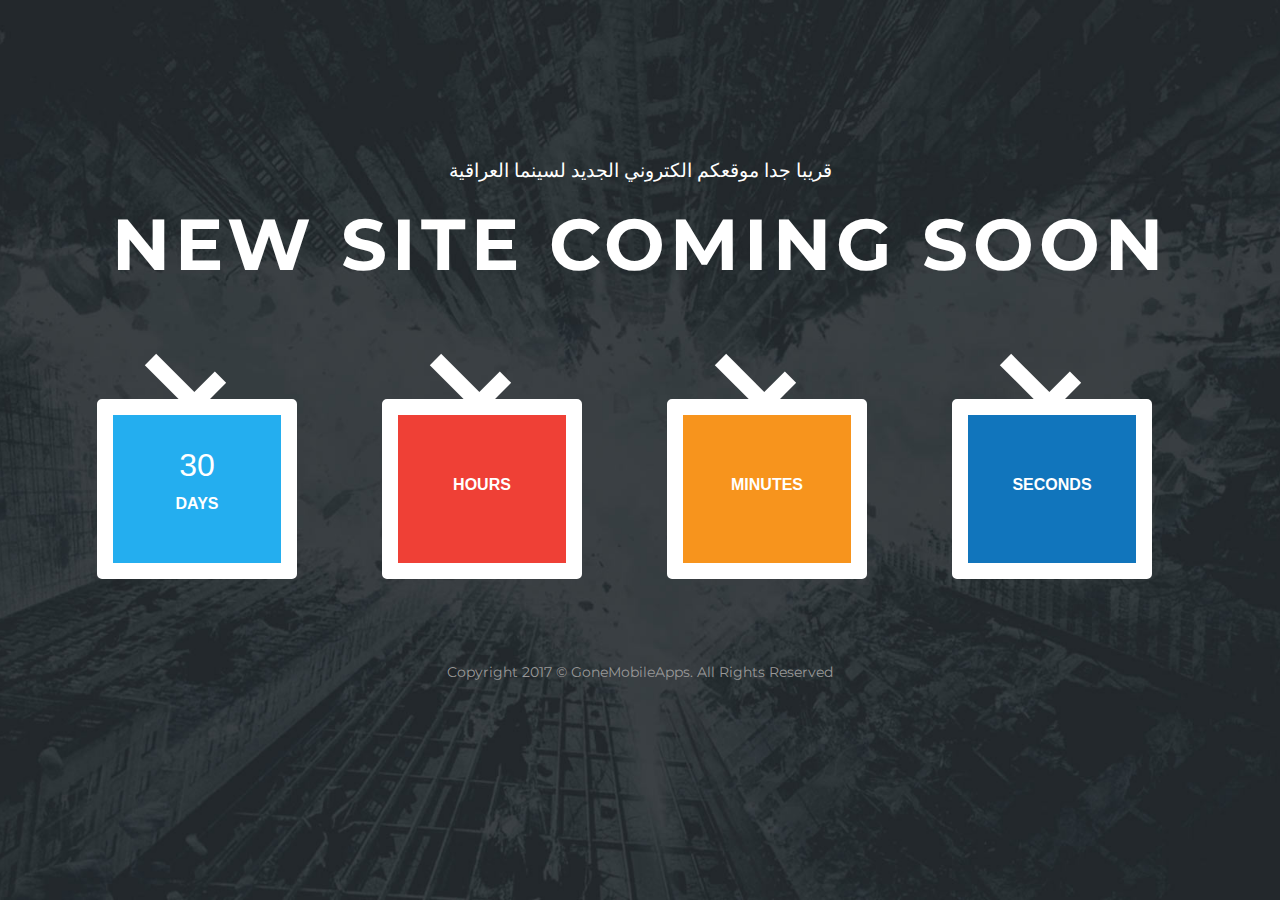
==== index.html @ c13245e3 "initial commit" ====
<!DOCTYPE html>
<html lang="en">
  <head>
    <meta charset="UTF-8" />
    <meta name="viewport" content="width=device-width, initial-scale=1.0" />
    <meta http-equiv="X-UA-Compatible" content="ie=edge" />
    <title>Document</title>
    <script src="https://cdn.jsdelivr.net/npm/vue/dist/vue.js"></script>
    <link rel="stylesheet" href="style.css" />
    <link
      rel="stylesheet"
      href="https://stackpath.bootstrapcdn.com/bootstrap/4.4.1/css/bootstrap.min.css"
      integrity="sha384-Vkoo8x4CGsO3+Hhxv8T/Q5PaXtkKtu6ug5TOeNV6gBiFeWPGFN9MuhOf23Q9Ifjh"
      crossorigin="anonymous"
    />
  </head>
  <body>
    <div class="container" id="app">
      <div class="row justify-content-center mt-5 ">
        <img
          src="http://iraqicinema.net/wp-content/uploads/2017/07/Iraqi-Logonewwwwwwwwwwwwwwwwwwww.png"
          alt=""
        />
      </div>
      <div class="row text-center mt-5  justify-content-center">
        <p class="sub-page-header text-white text-center">
          قريبا جدا موقعكم الكتروني الجديد لسينما العراقية
        </p>
      </div>
      <div class="row text-center justify-content-center">
        <h2 class="text-white soon-page-header ">
          NEW SITE COMING SOON
        </h2>
      </div>
      <div class="row justify-content-center align-items-center">
        <div class="col-md-3">
          <div class="box  box-one mb-5">
            <h2 id="days">30</h2>
            <p>DAYS</p>
          </div>
        </div>
        <div class="col-md-3">
          <div class="box  box-two mb-5">
            <h2 id="hours"></h2>
            <p>HOURS</p>
          </div>
        </div>
        <div class="col-md-3">
          <div class="box  box-three mb-5">
            <h2 id="minutes"></h2>
            <p>MINUTES</p>
          </div>
        </div>
        <div class="col-md-3">
          <div class="box  box-four mb-5">
            <h2 id="seconds"></h2>
            <p>SECONDS</p>
          </div>
        </div>
      </div>
      <footer class=" row justify-content-center">
        <p>Copyright 2017 © GoneMobileApps. All Rights Reserved</p>
      </footer>
    </div>

    <script>
      const vue = new Vue({
        el: "#app",
        data: {
          days: "",
          hour: "",
          minuts: "",
          seconds: ""
        }
      });

      var countDownDate = new Date("Jan 5, 2031 15:37:25").getTime();
      var x = setInterval(function() {
        var now = new Date().getTime();
        var distance = countDownDate - now;
        document.getElementById("days").innerHTML = Math.floor(
          distance / (1000 * 60 * 60 * 24)
        );
        document.getElementById("hours").innerHTML = Math.floor(
          (distance % (1000 * 60 * 60 * 24)) / (1000 * 60 * 60)
        );
        document.getElementById("minutes").innerHTML = Math.floor(
          (distance % (1000 * 60 * 60)) / (1000 * 60)
        );
        document.getElementById("seconds").innerHTML = Math.floor(
          (distance % (1000 * 60)) / 1000
        );
        if (distance < 0) {
          clearInterval(x);
          document.getElementById("days").innerHTML = "EXPIRED";
          document.getElementById("hours").innerHTML = "EXPIRED";
          document.getElementById("minutes").innerHTML = "EXPIRED";
          document.getElementById("seconds").innerHTML = "EXPIRED";
        }
      }, 1000);
    </script>
  </body>
</html>
---- style.css ----
@import url('https://fonts.googleapis.com/css?family=Montserrat&display=swap');
html, body{
    padding: 0;
    margin: 0;
    box-sizing: border-box;
    font-family: 'Montserrat', sans-serif;
}
body{
    background: url(http://demo.themeum.com/wordpress/moview/wp-content/themes/moview/images/trailers-and-video-bg.jpg) center center no-repeat ;
    background: url(background.jpg) center center no-repeat ;
    background-size: cover;
    background-attachment: fixed;
    -webkit-font-smoothing: antialiased;
    line-height: 2.8;
}
.comming-soon{
    
}
.main-image{
}
.grid{
    display: grid;
}
.sub-page-header{
    margin-top: 60px;
    font-weight: 400;
    font-size: 1.2rem;
    font-family: 'Montserrat', sans-serif;

}
.soon-page-header{ 
    font-size: 72px;
    letter-spacing: 5px;
    margin-bottom: 100px;
    font-family: 'Montserrat', sans-serif;
    font-weight: 700;

}
.box{
    height: 180px;
    width: 200px;
    border-radius: 5px;
    border: 16px white solid;
    margin: 12px;
    position: relative;
    color: white;
    font-weight: 700;
}
.box:before{
    content: "";
    position: absolute;
    width: 45px;
    height: 70px;
    border-right: 16px white solid;
    border-top: 16px white solid;
    top: -76px;
    left: 50px;
    transform: rotate(135deg);
}
.box {
    display: flex;
    flex-direction: column;
    justify-content: center;
    align-items: center;
}
.box-one{
    background: #24aeef;
}
.box-two{
    background: #ef4036;
}
.box-three{
    background: #f7941d;
}.box-four{
    background: #1175bc;
}
footer{
    color: #999999;
    font-size: 14px;
    font-family: 'Montserrat', sans-serif;
    margin: 35px 0;
}
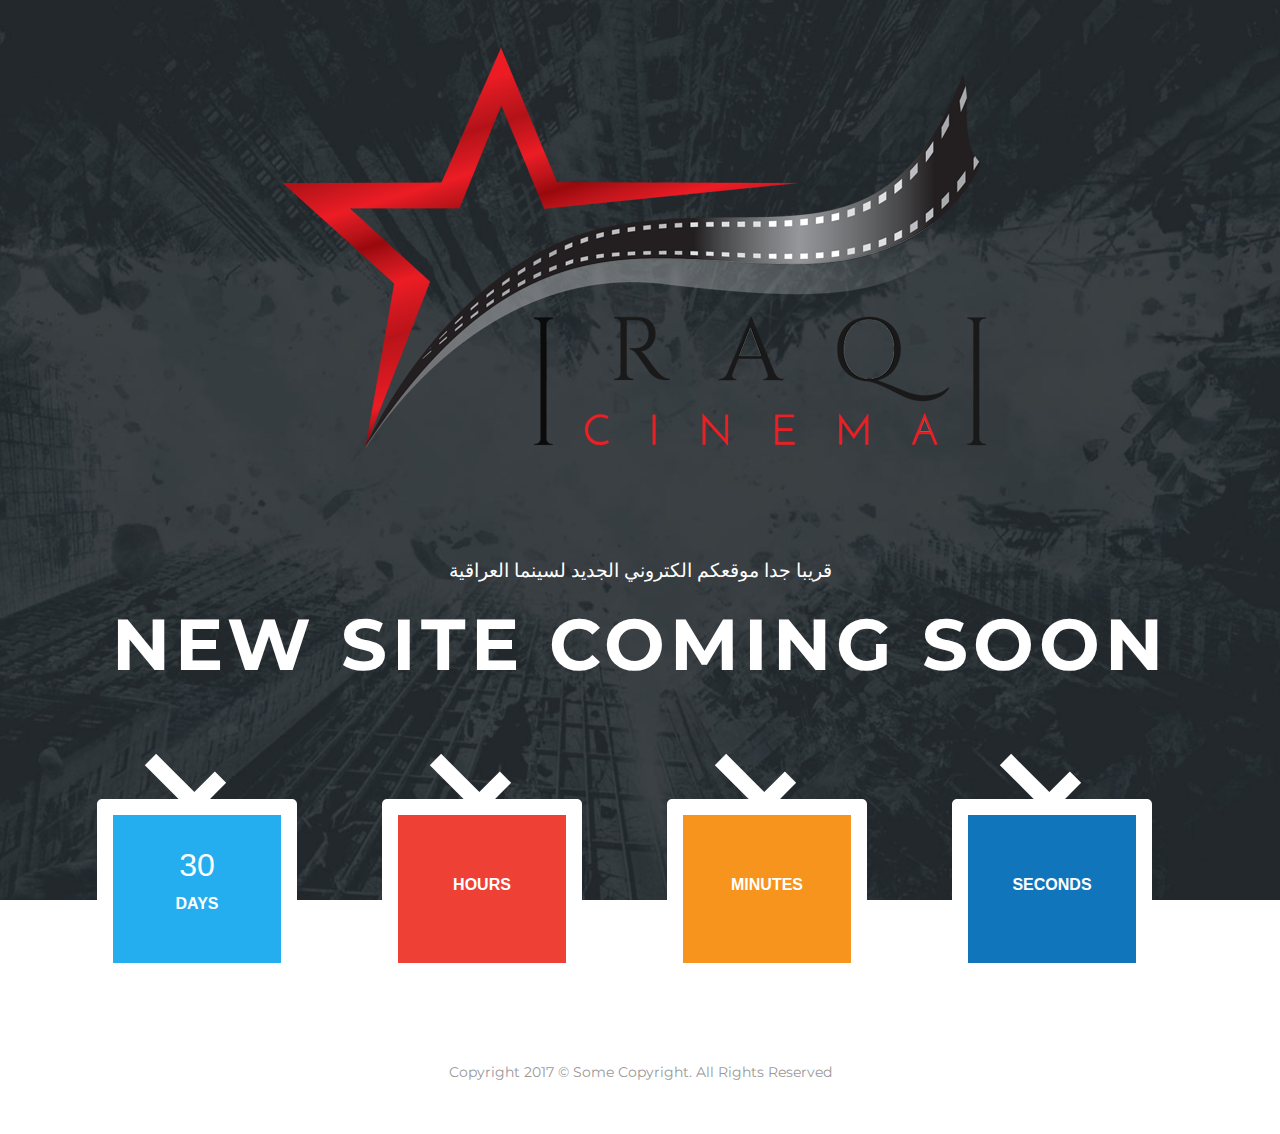
==== commit d7c00a68: "second commit" ====
--- a/index.html
+++ b/index.html
@@ -5,7 +5,6 @@
     <meta name="viewport" content="width=device-width, initial-scale=1.0" />
     <meta http-equiv="X-UA-Compatible" content="ie=edge" />
     <title>Document</title>
-    <script src="https://cdn.jsdelivr.net/npm/vue/dist/vue.js"></script>
     <link rel="stylesheet" href="style.css" />
     <link
       rel="stylesheet"
@@ -15,10 +14,10 @@
     />
   </head>
   <body>
-    <div class="container" id="app">
+    <div class="container" >
       <div class="row justify-content-center mt-5 ">
         <img
-          src="http://iraqicinema.net/wp-content/uploads/2017/07/Iraqi-Logonewwwwwwwwwwwwwwwwwwww.png"
+          src="Iraqi-Cinema-Logo.png"
           alt=""
         />
       </div>
@@ -59,20 +58,11 @@
         </div>
       </div>
       <footer class=" row justify-content-center">
-        <p>Copyright 2017 © GoneMobileApps. All Rights Reserved</p>
+        <p>Copyright 2017 © Some Copyright. All Rights Reserved</p>
       </footer>
     </div>
 
     <script>
-      const vue = new Vue({
-        el: "#app",
-        data: {
-          days: "",
-          hour: "",
-          minuts: "",
-          seconds: ""
-        }
-      });
 
       var countDownDate = new Date("Jan 5, 2031 15:37:25").getTime();
       var x = setInterval(function() {
--- a/style.css
+++ b/style.css
@@ -6,7 +6,6 @@
     font-family: 'Montserrat', sans-serif;
 }
 body{
-    background: url(http://demo.themeum.com/wordpress/moview/wp-content/themes/moview/images/trailers-and-video-bg.jpg) center center no-repeat ;
     background: url(background.jpg) center center no-repeat ;
     background-size: cover;
     background-attachment: fixed;
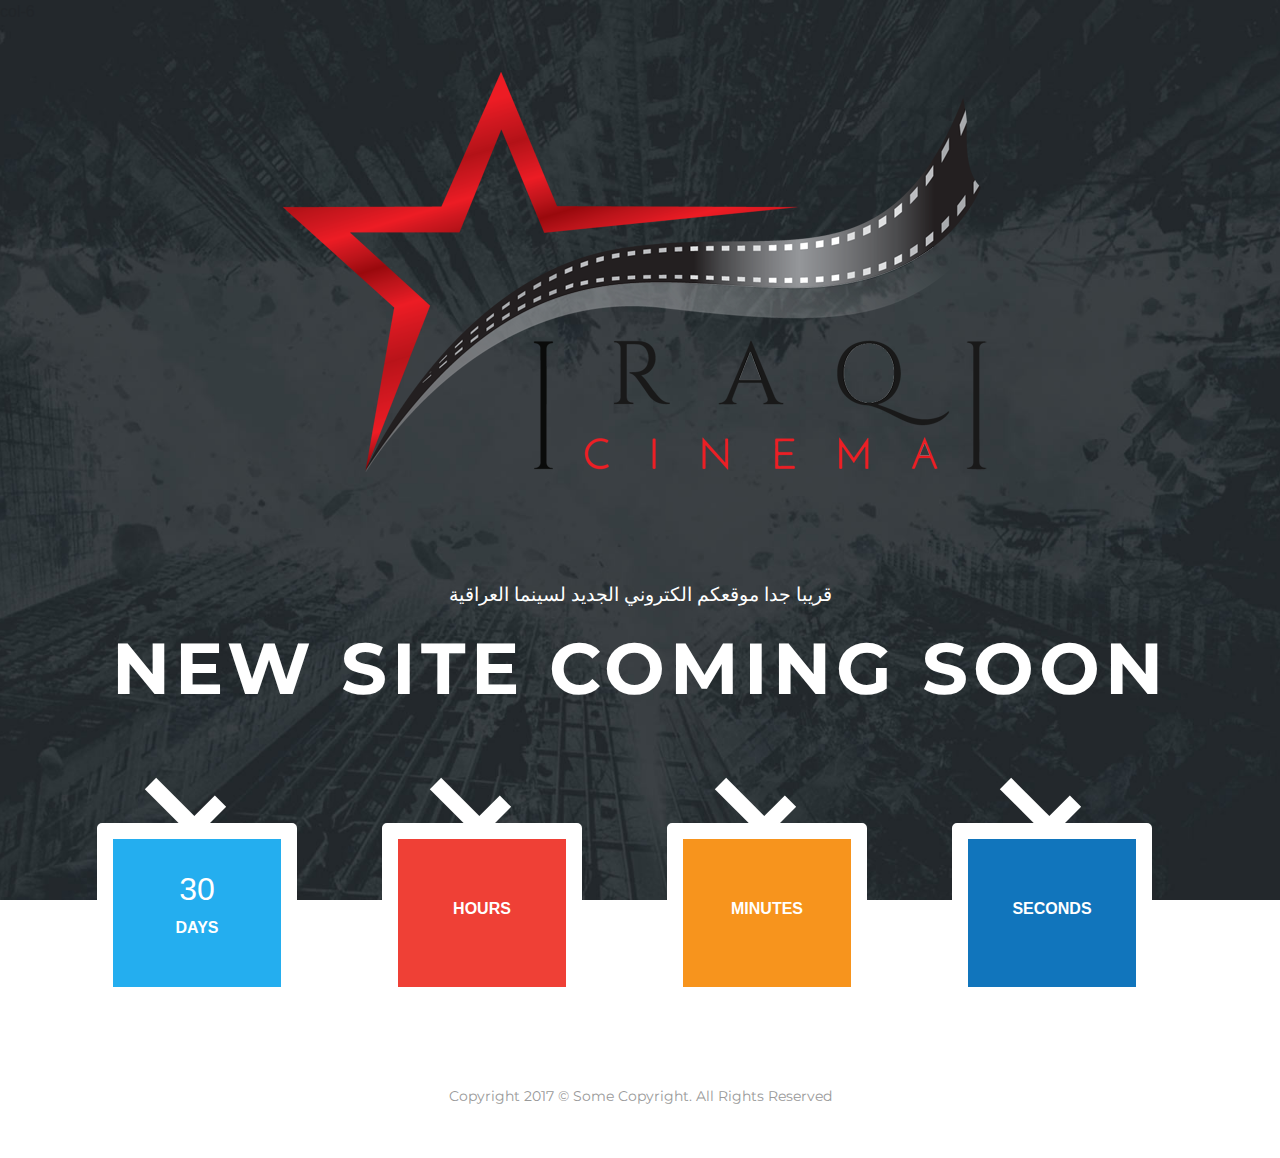
==== commit 31f27ed5: "responsive" ====
--- a/index.html
+++ b/index.html
@@ -13,10 +13,10 @@
       crossorigin="anonymous"
     />
   </head>
-  <body>
+  <body> col-6
     <div class="container" >
       <div class="row justify-content-center mt-5 ">
-        <img
+        <img id="main-logo"
           src="Iraqi-Cinema-Logo.png"
           alt=""
         />
@@ -32,25 +32,25 @@
         </h2>
       </div>
       <div class="row justify-content-center align-items-center">
-        <div class="col-md-3">
+        <div class="col-md-3 col-6">
           <div class="box  box-one mb-5">
             <h2 id="days">30</h2>
             <p>DAYS</p>
           </div>
         </div>
-        <div class="col-md-3">
+        <div class="col-md-3 col-6">
           <div class="box  box-two mb-5">
             <h2 id="hours"></h2>
             <p>HOURS</p>
           </div>
         </div>
-        <div class="col-md-3">
+        <div class="col-md-3 col-6">
           <div class="box  box-three mb-5">
             <h2 id="minutes"></h2>
             <p>MINUTES</p>
           </div>
         </div>
-        <div class="col-md-3">
+        <div class="col-md-3 col-6">
           <div class="box  box-four mb-5">
             <h2 id="seconds"></h2>
             <p>SECONDS</p>
--- a/style.css
+++ b/style.css
@@ -14,6 +14,9 @@
 }
 .comming-soon{
     
+}
+#main-logo{
+    max-width: 100%;
 }
 .main-image{
 }
@@ -78,4 +81,29 @@
     font-size: 14px;
     font-family: 'Montserrat', sans-serif;
     margin: 35px 0;
+}
+@media (max-width: 400px){
+    .sub-page-header{
+        font-size: 1rem;
+    }
+    .soon-page-header{ 
+        font-size: 40px;
+    }
+    footer{
+        font-size: 12px;
+    }
+    .box{
+        width: 160px;
+        height: 150px;
+        margin: 0;
+        margin-bottom: 4rem;
+    }
+}
+@media (max-width: 1000px){
+    .box{
+        width: 160px;
+        height: 150px;
+        margin: 0;
+        margin-bottom: 4rem;
+    }
 }